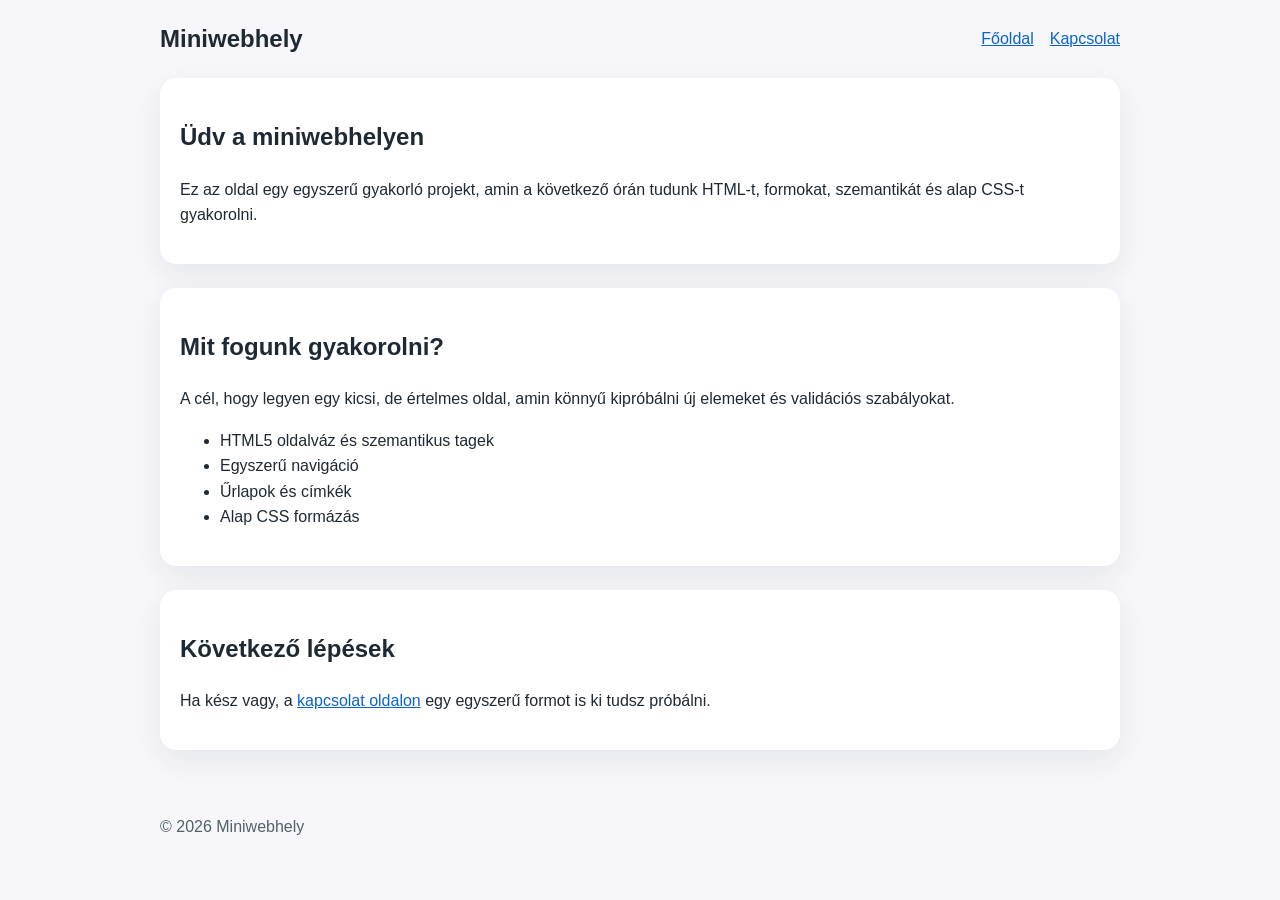
==== index.html @ ef4ea487 "Alapváz elkészítve: index.html és contact.html" ====
<!DOCTYPE html>
<html lang="hu">
<head>
	<meta charset="UTF-8">
	<meta name="viewport" content="width=device-width, initial-scale=1.0">
	<title>Miniwebhely - Főoldal</title>
	<link rel="stylesheet" href="css/style.css">
</head>
<body>
	<header class="site-header">
		<div class="logo">Miniwebhely</div>
		<nav aria-label="Főnavigáció">
			<ul>
				<li><a href="index.html">Főoldal</a></li>
				<li><a href="contact.html">Kapcsolat</a></li>
			</ul>
		</nav>
	</header>

	<main>
		<section>
			<h1>Üdv a miniwebhelyen</h1>
			<p>Ez az oldal egy egyszerű gyakorló projekt, amin a következő órán tudunk HTML-t, formokat, szemantikát és alap CSS-t gyakorolni.</p>
		</section>

		<article>
			<header>
				<h2>Mit fogunk gyakorolni?</h2>
			</header>
			<p>A cél, hogy legyen egy kicsi, de értelmes oldal, amin könnyű kipróbálni új elemeket és validációs szabályokat.</p>
			<ul>
				<li>HTML5 oldalváz és szemantikus tagek</li>
				<li>Egyszerű navigáció</li>
				<li>Űrlapok és címkék</li>
				<li>Alap CSS formázás</li>
			</ul>
		</article>

		<section>
			<h2>Következő lépések</h2>
			<p>Ha kész vagy, a <a href="contact.html">kapcsolat oldalon</a> egy egyszerű formot is ki tudsz próbálni.</p>
		</section>
	</main>

	<footer>
		<p>&copy; 2026 Miniwebhely</p>
	</footer>
</body>
</html>
---- css/style.css ----
* {
	box-sizing: border-box;
}

body {
	margin: 0;
	font-family: Arial, Helvetica, sans-serif;
	line-height: 1.6;
	color: #1f2933;
	background: #f7f7fb;
}

.site-header,
main,
footer {
	width: min(960px, calc(100% - 2rem));
	margin: 0 auto;
}

.site-header {
	display: flex;
	justify-content: space-between;
	align-items: center;
	gap: 1rem;
	padding: 1.25rem 0;
}

.logo {
	font-size: 1.5rem;
	font-weight: 700;
}

nav ul {
	list-style: none;
	display: flex;
	gap: 1rem;
	padding: 0;
	margin: 0;
}

a {
	color: #0b63ce;
}

a:hover,
a:focus-visible {
	color: #084a99;
}

main {
	display: grid;
	gap: 1.5rem;
	padding-bottom: 2rem;
}

section,
article {
	background: #ffffff;
	border-radius: 1rem;
	padding: 1.25rem;
	box-shadow: 0 10px 30px rgba(15, 23, 42, 0.08);
}

form p {
	margin: 0 0 1rem;
}

input,
textarea,
button {
	font: inherit;
}

input,
textarea {
	width: 100%;
	padding: 0.75rem;
	border: 1px solid #cbd5e1;
	border-radius: 0.5rem;
	margin-top: 0.35rem;
}

button {
	border: 0;
	border-radius: 999px;
	padding: 0.75rem 1.25rem;
	background: #0b63ce;
	color: #ffffff;
	cursor: pointer;
}

button:hover,
button:focus-visible {
	background: #084a99;
}

footer {
	padding: 1rem 0 2rem;
	color: #52606d;
}

input:focus-visible,
textarea:focus-visible,
button:focus-visible,
a:focus-visible {
	outline: 3px solid #93c5fd;
	outline-offset: 2px;
}
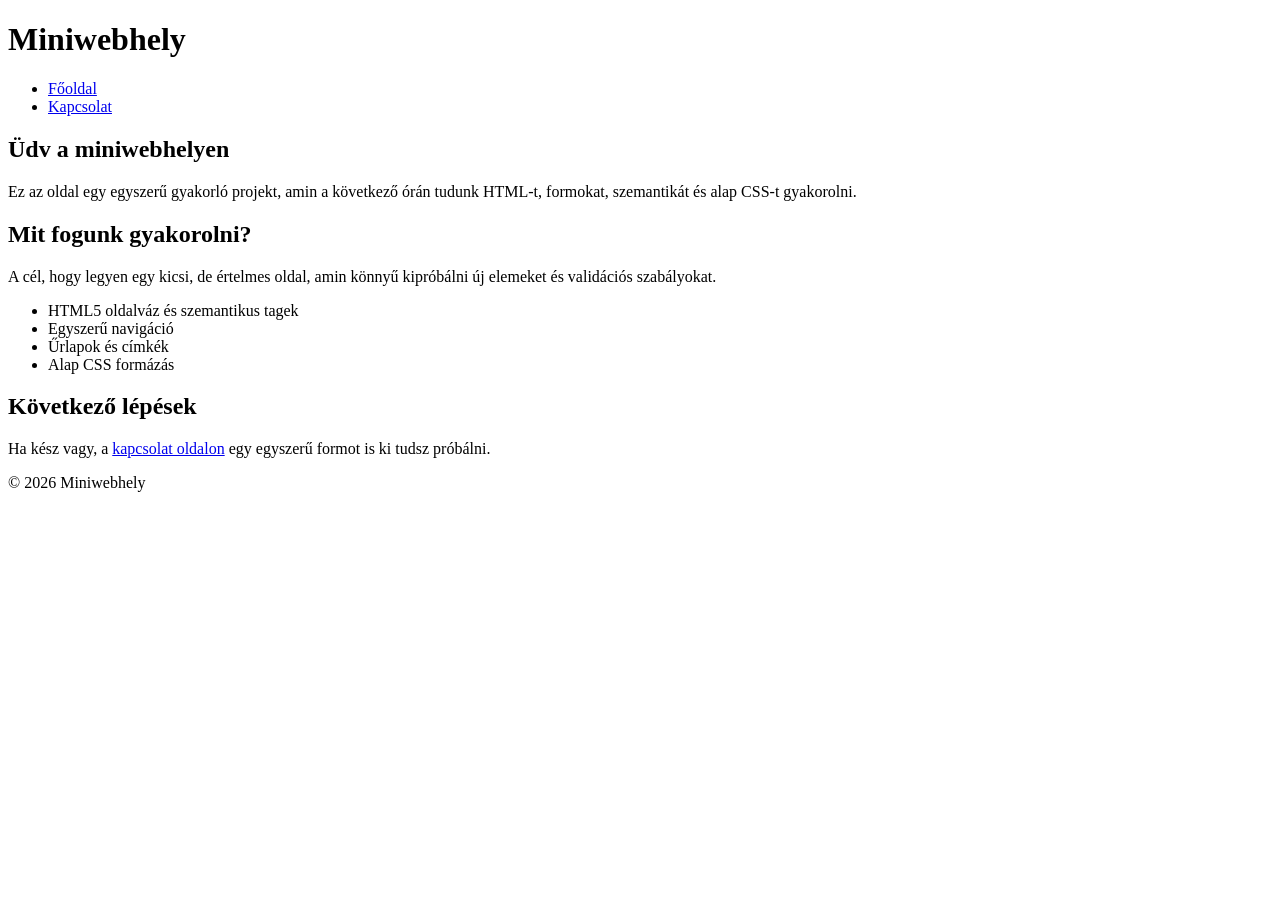
==== commit a2c8b0ab: "Oldal feltolve" ====
--- a/index.html
+++ b/index.html
@@ -1,49 +1,55 @@
-<!DOCTYPE html>
+<!doctype html>
 <html lang="hu">
-<head>
-	<meta charset="UTF-8">
-	<meta name="viewport" content="width=device-width, initial-scale=1.0">
-	<title>Miniwebhely - Főoldal</title>
-	<link rel="stylesheet" href="css/style.css">
-</head>
-<body>
-	<header class="site-header">
-		<div class="logo">Miniwebhely</div>
-		<nav aria-label="Főnavigáció">
-			<ul>
-				<li><a href="index.html">Főoldal</a></li>
-				<li><a href="contact.html">Kapcsolat</a></li>
-			</ul>
-		</nav>
-	</header>
+  <head>
+    <meta charset="UTF-8" />
+    <meta
+      name="viewport"
+      content="width=device-width, initial-scale=1.0" />
+    <title>Miniwebhely - Főoldal</title>
+  </head>
+  <body>
+    <header>
+      <h1>Miniwebhely</h1>
+      <nav aria-label="Főnavigáció">
+        <ul>
+          <li><a href="index.html">Főoldal</a></li>
+          <li><a href="contact.html">Kapcsolat</a></li>
+        </ul>
+      </nav>
+    </header>
 
-	<main>
-		<section>
-			<h1>Üdv a miniwebhelyen</h1>
-			<p>Ez az oldal egy egyszerű gyakorló projekt, amin a következő órán tudunk HTML-t, formokat, szemantikát és alap CSS-t gyakorolni.</p>
-		</section>
+    <main>
+      <section>
+        <h1>Üdv a miniwebhelyen</h1>
+        <p>
+          Ez az oldal egy egyszerű gyakorló projekt, amin a következő órán tudunk HTML-t, formokat, szemantikát és alap
+          CSS-t gyakorolni.
+        </p>
+      </section>
 
-		<article>
-			<header>
-				<h2>Mit fogunk gyakorolni?</h2>
-			</header>
-			<p>A cél, hogy legyen egy kicsi, de értelmes oldal, amin könnyű kipróbálni új elemeket és validációs szabályokat.</p>
-			<ul>
-				<li>HTML5 oldalváz és szemantikus tagek</li>
-				<li>Egyszerű navigáció</li>
-				<li>Űrlapok és címkék</li>
-				<li>Alap CSS formázás</li>
-			</ul>
-		</article>
+      <article>
+        <header>
+          <h2>Mit fogunk gyakorolni?</h2>
+        </header>
+        <p>
+          A cél, hogy legyen egy kicsi, de értelmes oldal, amin könnyű kipróbálni új elemeket és validációs szabályokat.
+        </p>
+        <ul>
+          <li>HTML5 oldalváz és szemantikus tagek</li>
+          <li>Egyszerű navigáció</li>
+          <li>Űrlapok és címkék</li>
+          <li>Alap CSS formázás</li>
+        </ul>
+      </article>
 
-		<section>
-			<h2>Következő lépések</h2>
-			<p>Ha kész vagy, a <a href="contact.html">kapcsolat oldalon</a> egy egyszerű formot is ki tudsz próbálni.</p>
-		</section>
-	</main>
+      <section>
+        <h2>Következő lépések</h2>
+        <p>Ha kész vagy, a <a href="contact.html">kapcsolat oldalon</a> egy egyszerű formot is ki tudsz próbálni.</p>
+      </section>
+    </main>
 
-	<footer>
-		<p>&copy; 2026 Miniwebhely</p>
-	</footer>
-</body>
+    <footer>
+      <p>&copy; 2026 Miniwebhely</p>
+    </footer>
+  </body>
 </html>
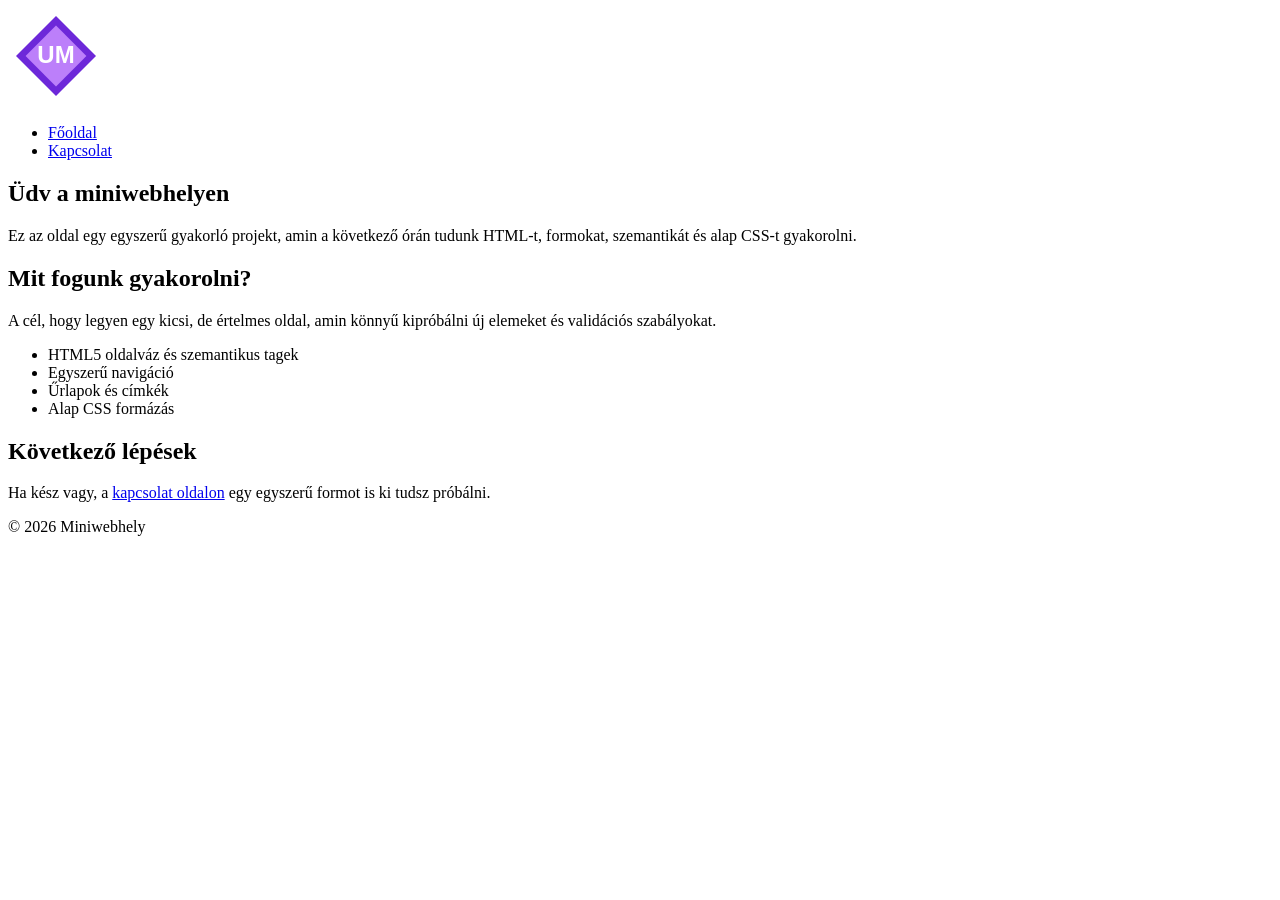
==== commit 2674a26e: "SVG logó hozzáadva, SEO és OG meta tagek beállítva" ====
--- a/index.html
+++ b/index.html
@@ -5,11 +5,68 @@
     <meta
       name="viewport"
       content="width=device-width, initial-scale=1.0" />
-    <title>Miniwebhely - Főoldal</title>
+    <title>Miniwebhely | Főoldal</title>
+    <meta
+      name="description"
+      content="Miniwebhely gyakorló oldal HTML- és formfeladatokhoz, egyszerű, tiszta szerkezettel." />
+    <meta
+      name="robots"
+      content="index, follow" />
+    <link
+      rel="canonical"
+      href="https://martszii.github.io/miniwebhely/index.html" />
+
+    <meta
+      property="og:title"
+      content="Miniwebhely | Főoldal" />
+    <meta
+      property="og:description"
+      content="Miniwebhely gyakorló oldal HTML- és formfeladatokhoz, egyszerű, tiszta szerkezettel." />
+    <meta
+      property="og:image"
+      content="https://martszii.github.io/miniwebhely/kepek/og-borito.jpg" />
+    <meta
+      property="og:url"
+      content="https://martszii.github.io/miniwebhely/index.html" />
+    <meta
+      property="og:type"
+      content="website" />
+    <meta
+      property="og:locale"
+      content="hu_HU" />
   </head>
   <body>
     <header>
-      <h1>Miniwebhely</h1>
+      <a
+        href="index.html"
+        aria-label="Főoldal">
+        <svg
+          viewBox="0 0 120 120"
+          width="96"
+          height="96"
+          xmlns="http://www.w3.org/2000/svg"
+          role="img"
+          aria-labelledby="logo-cim">
+          <title id="logo-cim">Miniwebhely rombusz logó</title>
+          <polygon
+            points="60,10 110,60 60,110 10,60"
+            fill="#6d28d9" />
+          <polygon
+            points="60,22 98,60 60,98 22,60"
+            fill="#c084fc"
+            opacity="0.95" />
+          <text
+            x="60"
+            y="69"
+            text-anchor="middle"
+            font-family="Arial, Helvetica, sans-serif"
+            font-size="30"
+            font-weight="700"
+            fill="#ffffff">
+            UM
+          </text>
+        </svg>
+      </a>
       <nav aria-label="Főnavigáció">
         <ul>
           <li><a href="index.html">Főoldal</a></li>
